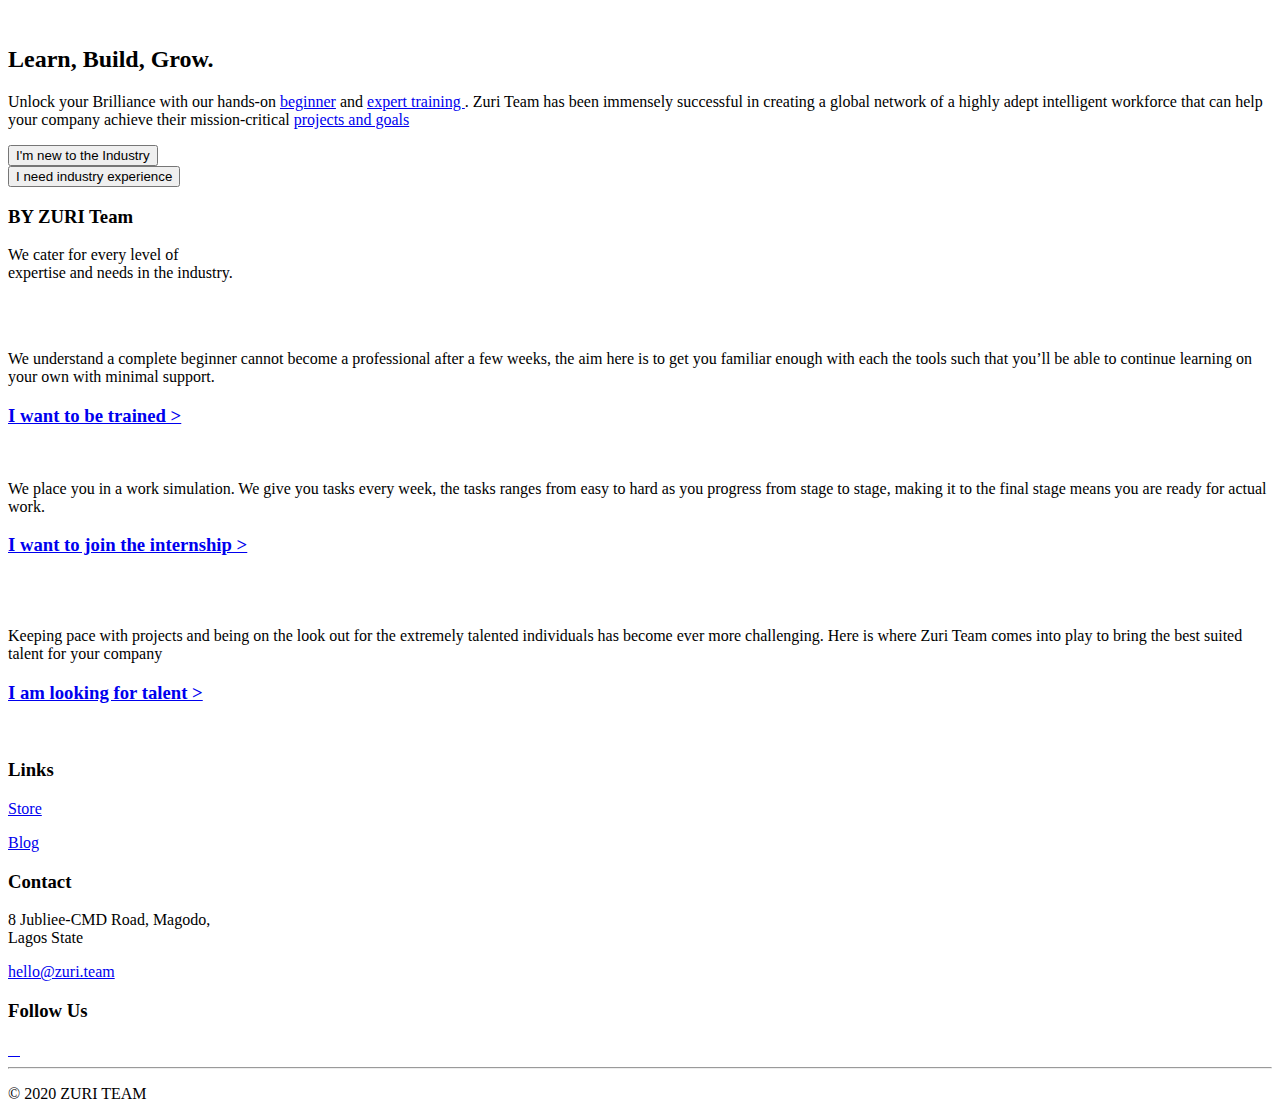
==== index.html @ e89ef2e3 "Initial commit" ====
<!doctype html>
<html lang="en">

<head>
    <meta charset="UTF-8">
    <meta content="width=device-width, user-scalable=no, initial-scale=1.0, maximum-scale=1.0, minimum-scale=1.0"
        name="viewport">
    <meta content="ie=edge" http-equiv="X-UA-Compatible">
    <link href="landing.css" rel="stylesheet">
    <link href="./img/favicon.png" rel="icon" sizes="16x16 32x32" type="image/png">
    <title>ZURI | Learn, Build, Grow.</title>
    <meta name="description" content="Unlock your Brilliance with our hands-on training. Recruit from our global network of a highly adept intelligent workforce. Learn to code and teach others. Get a job as a coder / programmer">
    <meta name=”robots” content="index, follow">

    <!-- Global site tag (gtag.js) - Google Analytics -->
	<script async src="https://www.googletagmanager.com/gtag/js?id=G-2SJ29ZK43S"></script>
	<script>
  	window.dataLayer = window.dataLayer || [];
  	function gtag(){dataLayer.push(arguments);}
  	gtag('js', new Date());

  	gtag('config', 'G-2SJ29ZK43S');
	</script>
</head>

<body>
    <section class="hero-container">
        <div class="center-image">
            <img alt="" class="logo-img" src="https://zuri.team/img/zuri-logo-full.svg">
        </div>

        <div class="hero">
            <h2>Learn, Build, Grow.</h2>
            <p>Unlock your Brilliance with our hands-on <a href="https://training.zuri.team">beginner</a> and <a href="https://internship.zuri.team" target="_blank" rel="noopener noreferrer">expert training </a>. Zuri Team has been immensely successful in creating a global network of a highly adept intelligent workforce that can help your company
                achieve their mission-critical <a href="https://talent.zuri.team">projects and goals</a></p>
            <div class="btn-div">
                <a href="https://training.zuri.team/">
                    <button class=" my-btn btn-red">I'm new to the Industry</button>
                </a>
                <br class="d-block d-md-none">
                <a href="https://talent.zuri.team/">
                    <button class=" my-btn btn-red-outline">I need industry experience</button>
                </a>
            </div>
        </div>
    </section>

    <section class="programs">
        <div class="container-fluid program-content text-center">
            <h3 class="heading">BY ZURI Team</h3>
            <p class="slogan">We cater for every level of <br> expertise and needs in the industry.</p>

            <div class="container-fluid my-container">
                <div class="row">
                    <div class="col-lg-4 program-card-zed text-center">
                        <div class="program-card text-left mx-auto m-4 m-lg-0">
                            <img alt="" class="card-bg-svg-1 d-none d-xl-block"
                                src="https://res.cloudinary.com/dafsch2zs/image/upload/v1596628122/Zuri%20Landing/left_bvmv7q.png">
                            <div class="zed-content">
                                <img alt="" src="./img/zuri-training-img.svg">
                                <p>We understand a complete beginner cannot become a professional after a few weeks, the aim here is to get you familiar enough with each the tools such that you’ll be able to continue learning on your own with minimal support.</p>
                                <h3><a href="https://training.zuri.team/">I want to be trained ></a></h3>
                            </div>

                        </div>
                    </div>

                    <div class="col-lg-4 text-center">
                        <div class="program-card text-left mx-auto m-4 m-lg-0">
                            <img alt="" src="https://zuri.team/img/zuri-training-img.svg">
                            <p>We place you in a work simulation. We give you tasks every week, the tasks ranges from easy to hard as you progress from stage to stage, making it to the final stage means you are ready for actual work.  </p>
                            <h3><a href="https://internship.zuri.team/">I want to join the internship ></a></h3>
                        </div>
                    </div>

                    <div class="col-lg-4 program-card-zed">
                        <div class="program-card text-left mx-auto m-4 m-lg-0">
                            <img alt="" class="card-bg-svg-2 d-none d-xl-block"
                                src="https://res.cloudinary.com/dafsch2zs/image/upload/v1596628122/Zuri%20Landing/right_yz6hn3.png">
                            <div class="zed">
                                <img alt="" src="./img/zuri-talent-img.svg">
                                <p>Keeping pace
                                    with projects and being on the look out for the extremely talented
                                    individuals has become ever more challenging. Here is where Zuri
                                    Team comes into play to bring the best suited talent for your
                                    company</p>
                                <h3><a href="https://talent.zuri.team/" target="_blank">I am looking for talent ></a></h3>
                            </div>
                        </div>
                    </div>
                </div>
            </div>

        </div>
    </section>


    <footer class="footer my-container mx-auto">
        <div class="footer-flex-container text-center text-md-left">
            <div class="flex-1">
                <img alt="" class="footer-logo" src="./img/zuri-logo-full.svg">
            </div>

      
            <div class="flex-3">
                <h3>Links</h3>              
                <a href="https://flutterwave.com/store/zuriteam">
                    <p>Store</p>
                </a>
                <a href="https://blog.zuri.team">
                    <p>Blog</p>
                </a>
            </div>

            <div class="flex-4 address">
                <h3>Contact</h3>
                <p>8 Jubliee-CMD Road, Magodo, <br />Lagos State</p>
                <p>
                    <a href="mailto:hello@zuri.com">
                        hello@zuri.team
                    </a>
                </p>
            </div>

            <div class="flex-5">
                <h3>Follow Us</h3>
                <div class="contact-icons">
                    <a target="_blank" href="https://web.facebook.com/thezuriteam"> <img alt="" src="./img/fb.png"> </a>
                    <a target="_blank" href="https://twitter.com/theZuriTeam"> <img alt="" src="./img/twitter.png"> </a>
                    <a target="_blank" href="https://www.instagram.com/thezuriteam/"> <img alt="" src="./img/IG.png"> </a>
                    <a href="#"> <img alt="" src="./img/in.png"> </a>
                </div>
            </div>
        </div>

        <div>
            <hr class="m-3 md-0">
        </div>

        <div class="mx-auto text-center copyright">
            <p> &#169 2020 ZURI TEAM </p>
        </div>

    </footer>


 <!--
  This script places a badge on your repl's full-browser view back to your repl's cover
  page. Try various colors for the theme: dark, light, red, orange, yellow, lime, green,
  teal, blue, blurple, magenta, pink!
  -->
  <script src="https://replit.com/public/js/replit-badge.js" theme="blue" defer></script> 
</body>

</html>
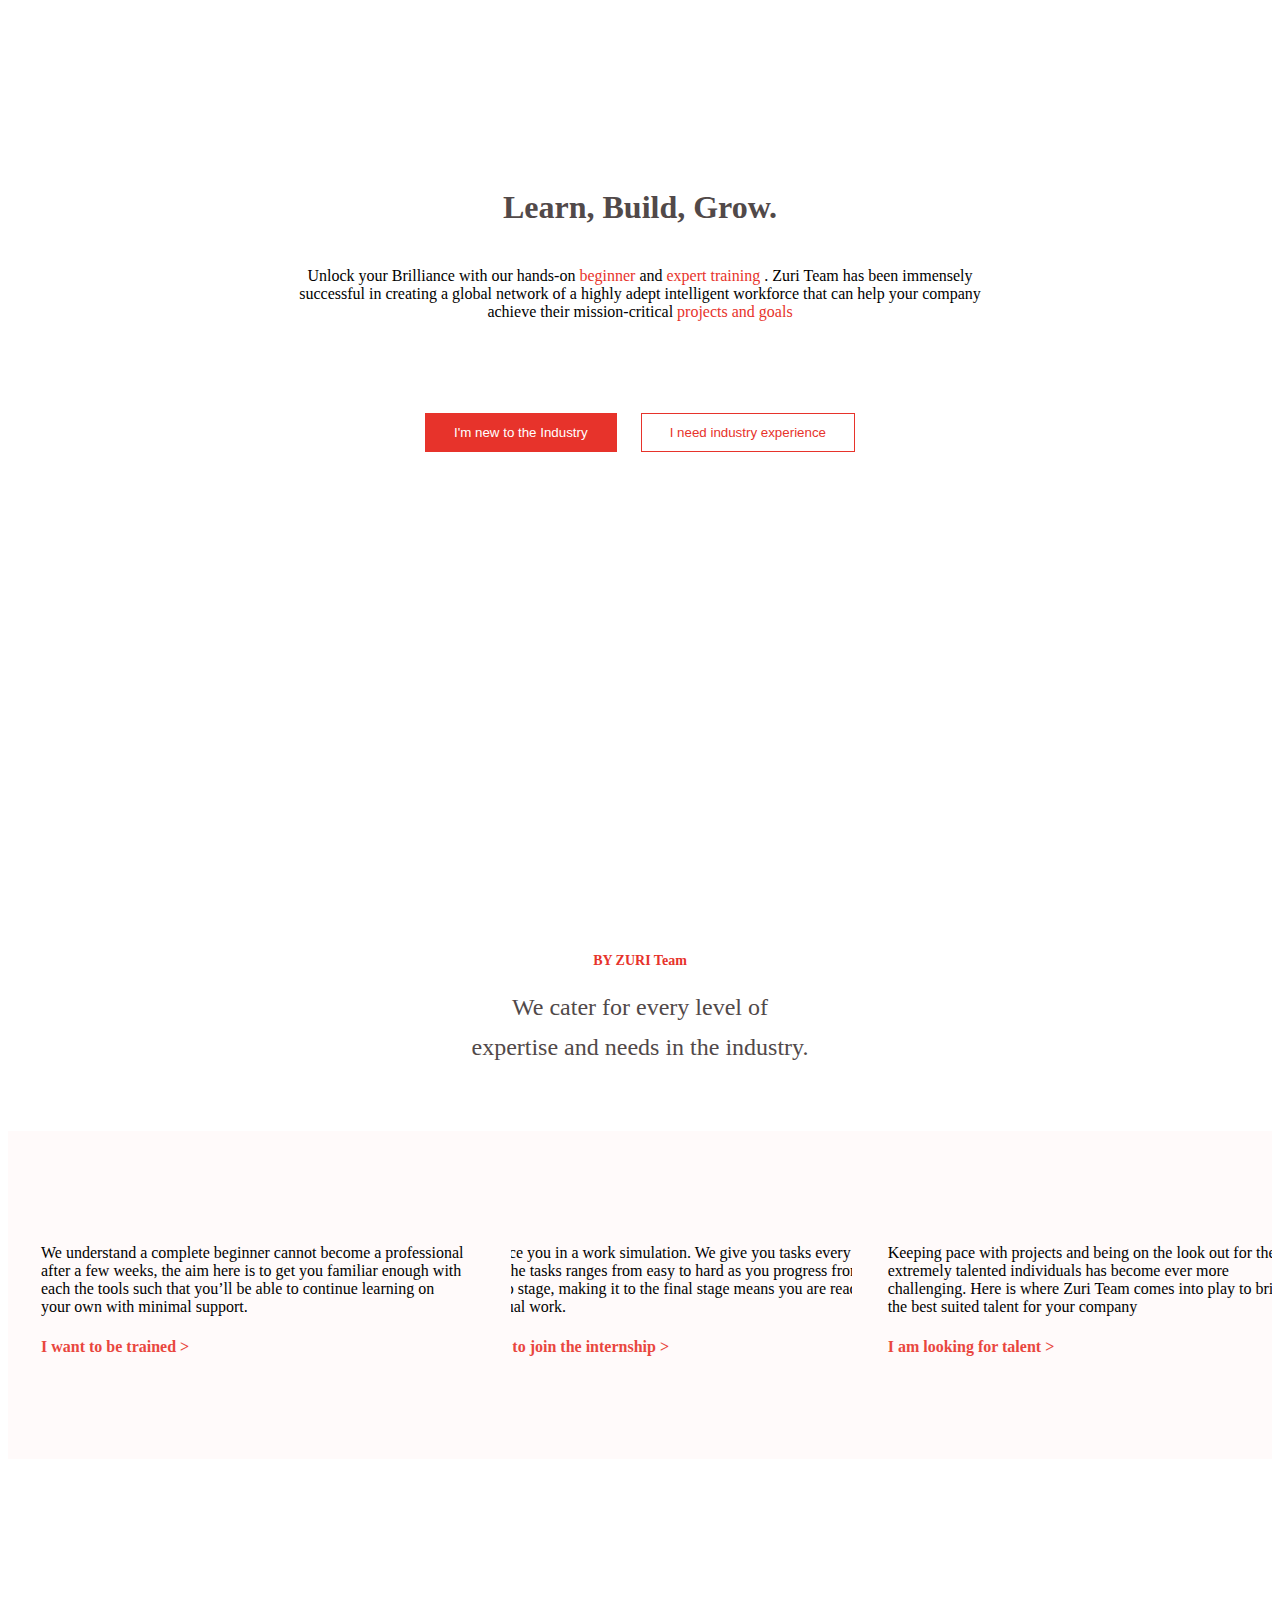
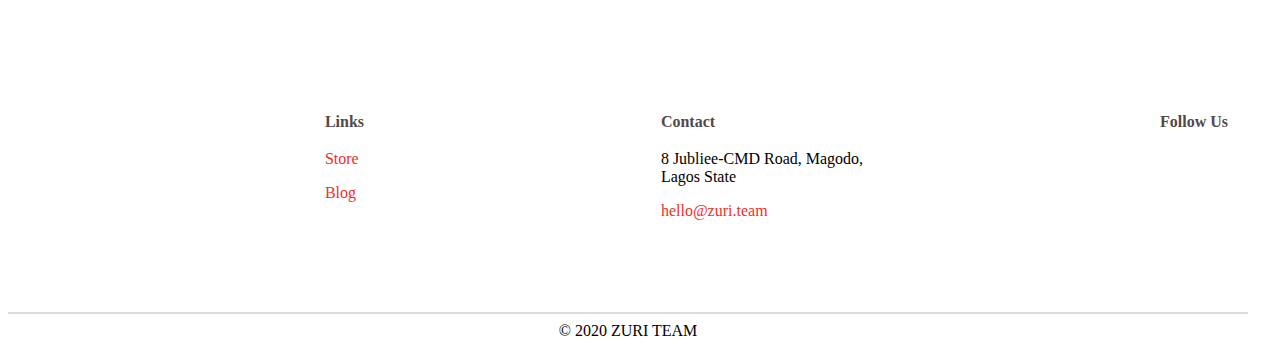
==== commit a6d5f026: "deploy css fle" ====
--- a/index.html
+++ b/index.html
@@ -2,12 +2,10 @@
 <html lang="en">
 
 <head>
-    <meta charset="UTF-8">
-    <meta content="width=device-width, user-scalable=no, initial-scale=1.0, maximum-scale=1.0, minimum-scale=1.0"
-        name="viewport">
-    <meta content="ie=edge" http-equiv="X-UA-Compatible">
-    <link href="landing.css" rel="stylesheet">
-    <link href="./img/favicon.png" rel="icon" sizes="16x16 32x32" type="image/png">
+   <meta charset="UTF-8">
+    <meta http-equiv="X-UA-Compatible" content="IE=edge">
+    <meta name="viewport" content="width=device-width, initial-scale=1.0">
+    <link rel="stylesheet" href="style.css">
     <title>ZURI | Learn, Build, Grow.</title>
     <meta name="description" content="Unlock your Brilliance with our hands-on training. Recruit from our global network of a highly adept intelligent workforce. Learn to code and teach others. Get a job as a coder / programmer">
     <meta name=”robots” content="index, follow">
--- a/style.css
+++ b/style.css
@@ -0,0 +1,228 @@
+.hero-container {
+  height: 800px;
+  background-image: url("https://zuri.team/img/hero-bg.svg");
+  background-size: cover;
+  background-position: center center;
+  background-repeat: no-repeat;
+}
+
+.center-image {
+  margin: auto;
+  display: flex;
+  padding-top: 69px;
+  margin-bottom: 69px;
+}
+
+.logo-img {
+  margin: auto;
+  vertical-align: middle;
+  border-style: none;
+}
+
+.hero {
+  padding: 10px;
+  max-width: 700px;
+  margin: 0 auto;
+  text-align: center;
+}
+
+.hero h2 {
+  font-size: 32px;
+  line-height: 48px;
+  text-align: center;
+  font-weight: 800;
+  color: #514949;
+  margin-bottom: 36px;
+}
+
+hero p {
+  font-size: 16px;
+  line-height: 24px;
+  color: #514949;
+  opacity: 0.9;
+}
+
+p {
+  margin-top: 0;
+  margin-bottom: 1rem;
+}
+
+.btn-div {
+  margin-top: 92px;
+  display: flex;
+  justify-content: center;
+  }
+
+a {
+  color: #e7332b;
+  text-decoration: none;
+}
+
+.my-btn {
+  padding: 11px 28px;
+  border: 1px solid #e7332b;
+}
+.my-btn:hover{
+  color: #E7332B;
+  background-color: #fff;
+  border: 1px solid #E7332B;
+  cursor: pointer;
+}
+
+.btn-red {
+  background-color: #e7332b;
+  color: #fff;
+  margin-right: 24px;
+}
+
+.btn-red-outline {
+  background-color: #fff;
+  color: #e7332b;
+}
+.btn-red-outline:hover{
+  background-color: #E7332B;
+    color: #fff;
+}
+
+
+@media (min-width: 768px) {
+  .d-md-none {
+    display: none !important;
+  }
+}
+
+.programs {
+  background-color: #fff;
+  overflow: hidden;
+}
+
+.container-fluid {
+  margin: 0 auto;
+  /* max-width: 1240px; */
+  text-align: center;
+  /* border: 1px solid red; */
+}
+
+.program-content .heading {
+  font-size: 14px;
+  line-height: 24px;
+  color: #e7332b;
+  margin-top: 141px;
+}
+
+.program-content p.slogan {
+  font-size: 24px;
+  line-height: 40px;
+  text-align: center;
+  color: #514949;
+  margin-top: 8px;
+  margin-bottom: 64px;
+}
+
+.my-container {
+  max-width: 1240px !important;
+}
+
+.row {
+  display: flex;
+  -ms-flex-wrap: wrap;
+  flex-wrap: wrap;
+  margin-right: -15px;
+  margin-left: -15px;
+}
+.program-card-zed {
+  position: relative;
+  z-index: 1;
+}
+
+.text-center {
+  text-align: center !important;
+}
+
+.program-card {
+  /* height: 511px; */
+  width: 100%;
+  /* border: 1px solid red; */
+  background-color: #fffafa;
+  padding: 61px 47px 82px 36px;
+  text-align: justify-all;
+}
+
+.text-left {
+  text-align: left !important;
+}
+
+.program-card h3 a {
+  font-size: 16px;
+  line-height: 24px;
+  color: #e7332b;
+  opacity: 0.9;
+}
+
+a {
+  color: #e7332b;
+  text-decoration: none;
+}
+
+.program-card img {
+  margin-bottom: 48px;
+}
+
+.card-bg-svg-1 {
+  width: 100%;
+  position: absolute;
+  left: -120px;
+  top: -75px;
+  z-index: -1;
+}
+
+.card-bg-svg-2 {
+  width: 90%;
+  position: absolute;
+  right: -120px;
+  top: -75px;
+  z-index: -1;
+}
+
+@media (min-width: 992px) {
+  .col-lg-4 {
+    -ms-flex: 0 0 33.333333%;
+    flex: 0 0 33.333333%;
+    max-width: 33.333333%;
+  }
+}
+
+.footer {
+  margin-top: 215px;
+}
+
+.footer-flex-container {
+  display: flex;
+  justify-content: space-between;
+  flex-wrap: wrap;
+  margin-bottom: 56px;
+  padding: 20px;
+}
+
+@media (min-width: 768px) {
+  .text-md-left {
+    text-align: left !important;
+  }
+}
+
+footer hr {
+  opacity: 0.2;
+  border: 0.7px solid #514949;
+}
+
+.footer h3 {
+  font-size: 16px;
+  font-weight: bold;
+  line-height: 24px;
+  color: #514949;
+}
+
+.contact-icons img {
+  width: 18px !important;
+  margin-right: 5px;
+}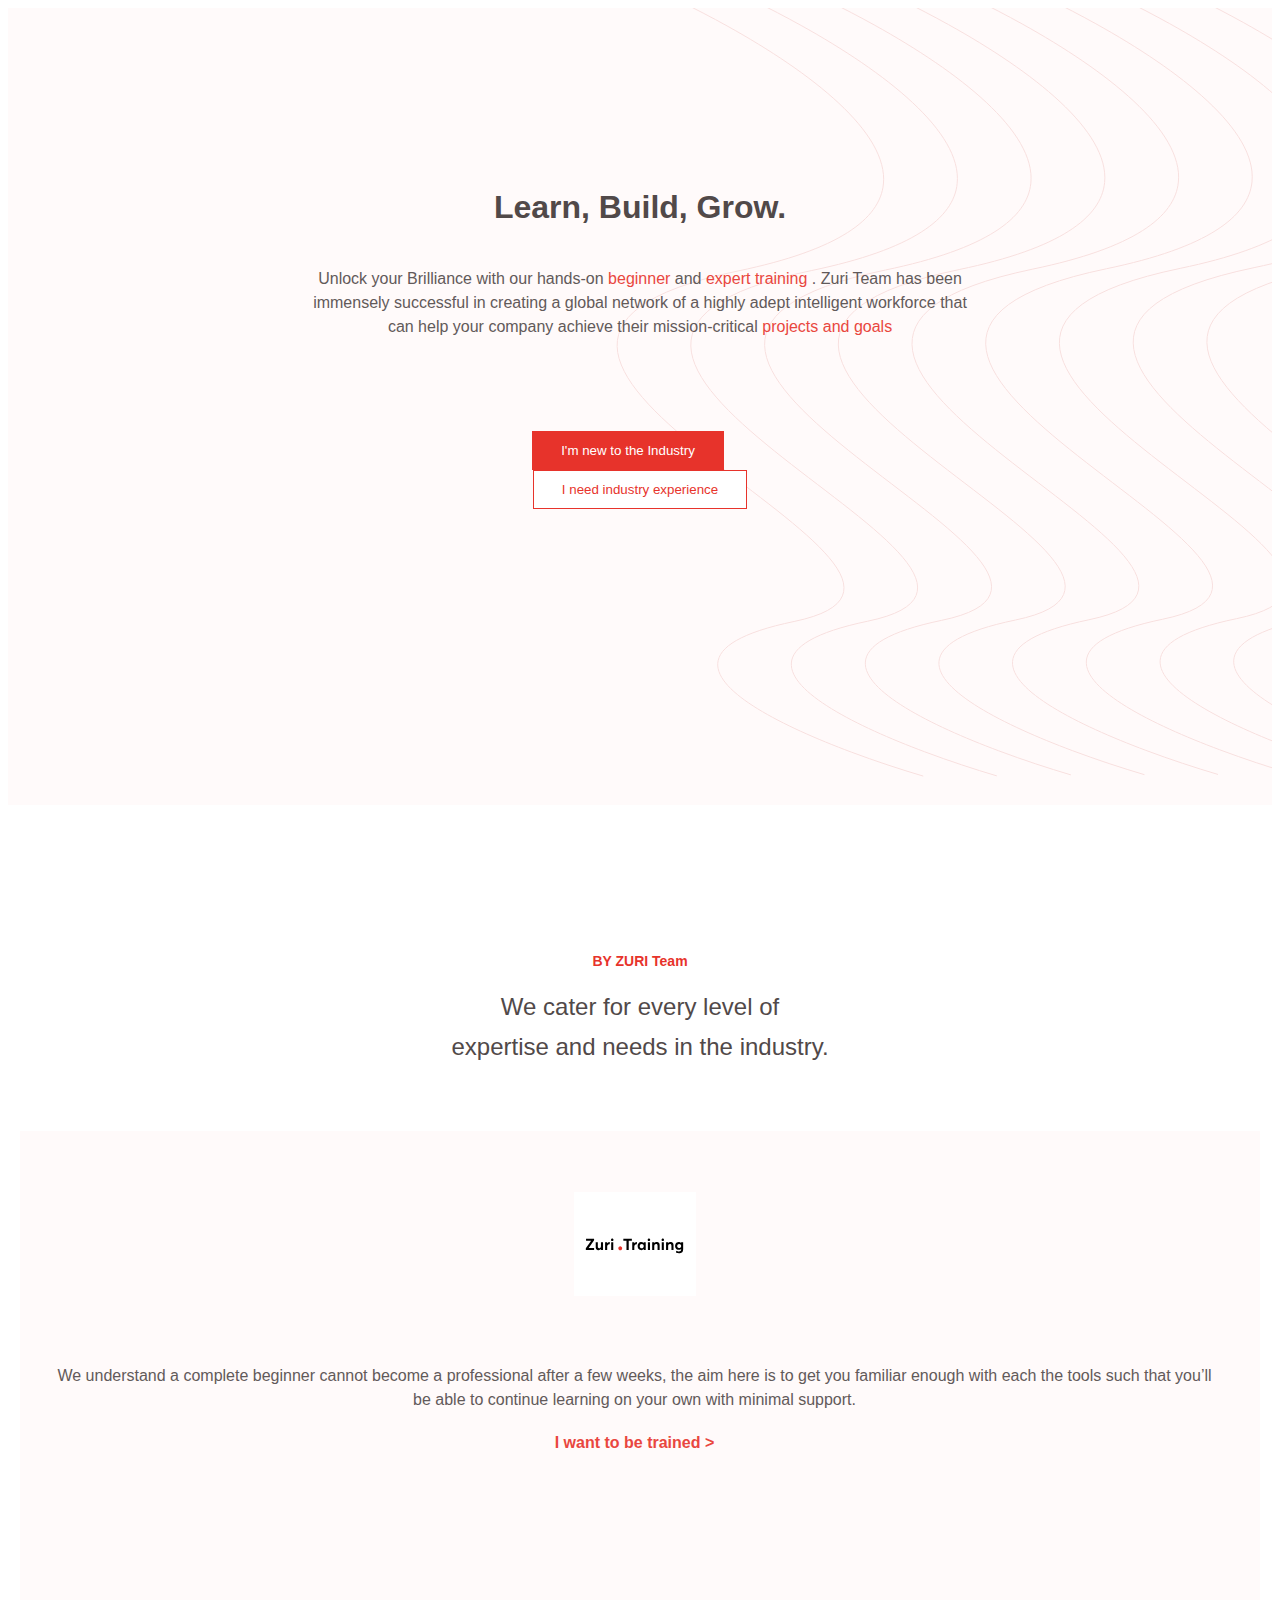
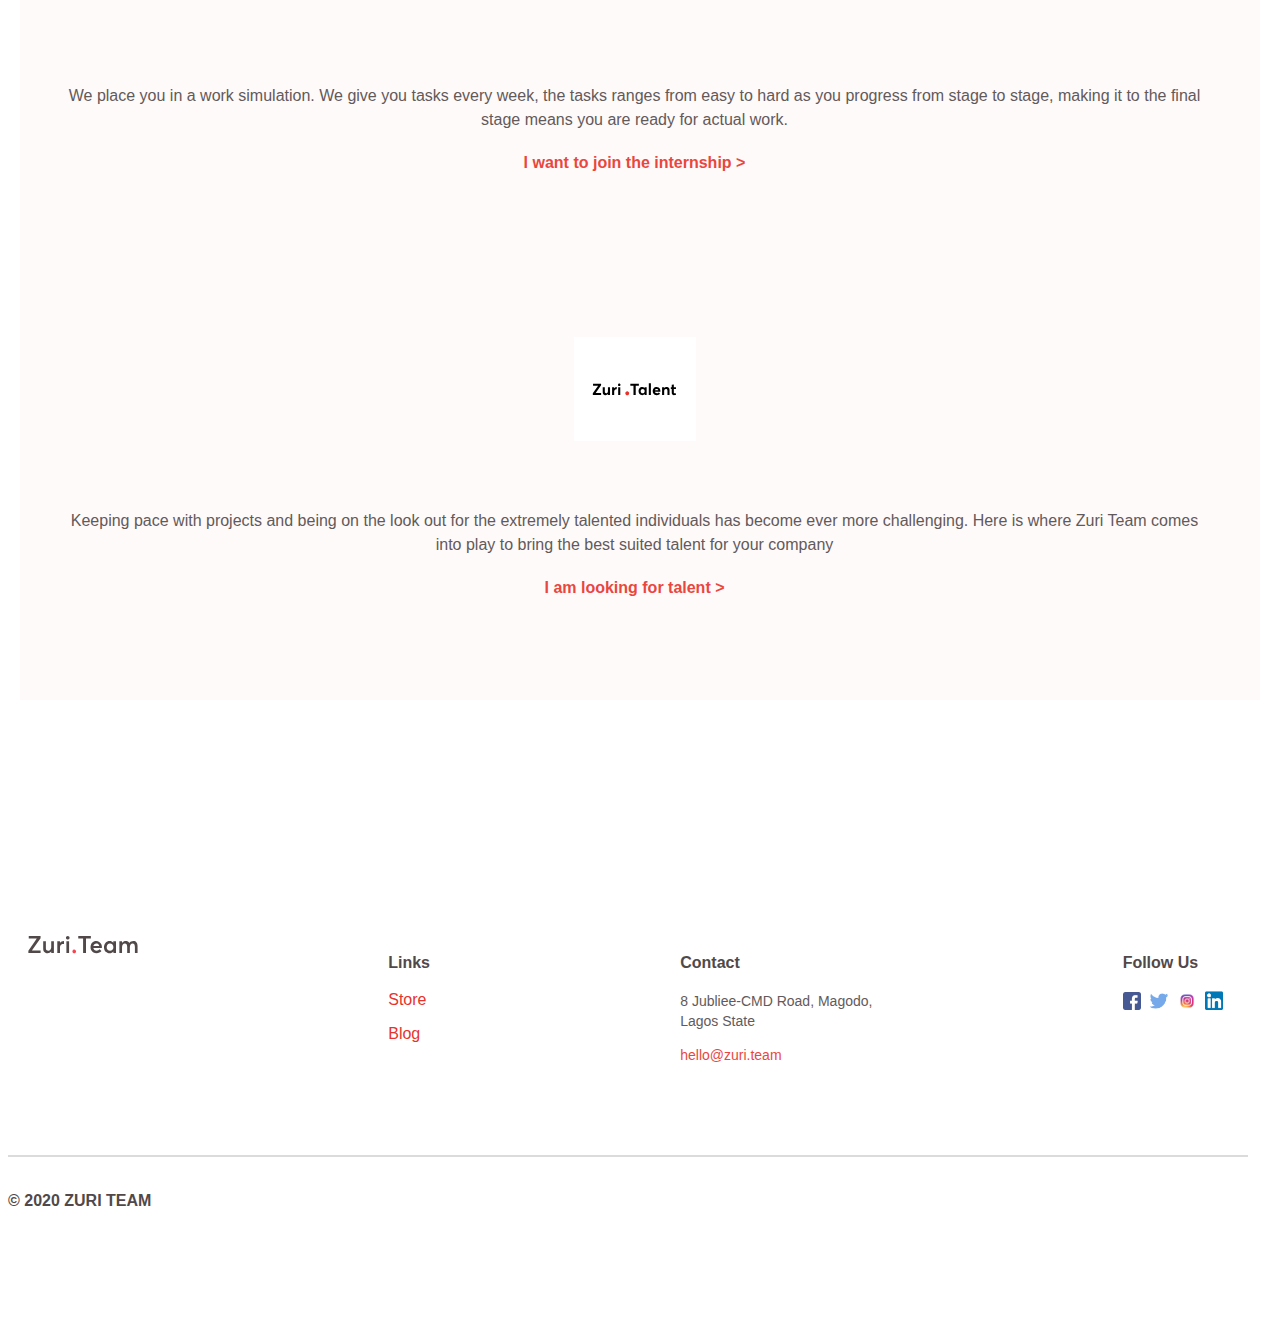
==== commit 24aaeb12: "add extra pages" ====
--- a/index.html
+++ b/index.html
@@ -29,14 +29,14 @@
 
         <div class="hero">
             <h2>Learn, Build, Grow.</h2>
-            <p>Unlock your Brilliance with our hands-on <a href="https://training.zuri.team">beginner</a> and <a href="https://internship.zuri.team" target="_blank" rel="noopener noreferrer">expert training </a>. Zuri Team has been immensely successful in creating a global network of a highly adept intelligent workforce that can help your company
-                achieve their mission-critical <a href="https://talent.zuri.team">projects and goals</a></p>
+            <p>Unlock your Brilliance with our hands-on <a href="training.html">beginner</a> and <a href="https://internship.zuri.team" target="_blank" rel="noopener noreferrer">expert training </a>. Zuri Team has been immensely successful in creating a global network of a highly adept intelligent workforce that can help your company
+                achieve their mission-critical <a href="talent.html">projects and goals</a></p>
             <div class="btn-div">
-                <a href="https://training.zuri.team/">
+                <a href="talent.html">
                     <button class=" my-btn btn-red">I'm new to the Industry</button>
                 </a>
                 <br class="d-block d-md-none">
-                <a href="https://talent.zuri.team/">
+                <a href="training.html">
                     <button class=" my-btn btn-red-outline">I need industry experience</button>
                 </a>
             </div>
--- a/style.css
+++ b/style.css
@@ -1,228 +1,302 @@
+@font-face {
+    font-family: Averta;
+    src: url(https://res.cloudinary.com/dafsch2zs/raw/upload/v1596618987/Zuri%20Landing/AvertaDemoPECuttedDemo-Regular_dghpn7.otf);
+}
+
+* {
+    box-sizing: border-box;
+    font-family: Averta, sans-serif;
+    /*overflow: hidden;*/
+}
+
+a {
+    color: #E7332B;
+    text-decoration: none;
+}
+
+a:hover{
+    text-decoration: none;
+    color: #eb5850;
+}
+
+.container-fluid {
+    max-width: 1440px !important;
+}
+
+.my-container {
+    max-width: 1240px !important;
+}
+
+.center-image {
+    margin: auto;
+    display: flex;
+    padding-top: 69px;
+    margin-bottom: 69px;
+}
+
+.center-image img {
+    margin: auto;
+}
+
+/* .logo-img {
+    margin-top: 69px;
+    margin-left: 100px;
+    margin-bottom: 143px;
+} */
+
 .hero-container {
-  height: 800px;
-  background-image: url("https://zuri.team/img/hero-bg.svg");
-  background-size: cover;
-  background-position: center center;
-  background-repeat: no-repeat;
-}
-
-.center-image {
-  margin: auto;
-  display: flex;
-  padding-top: 69px;
-  margin-bottom: 69px;
-}
-
-.logo-img {
-  margin: auto;
-  vertical-align: middle;
-  border-style: none;
+    height: 800px;
+    background-image: url("../img/hero-bg.svg");
+    background-size: cover;
+    background-position: center center;
+    background-repeat: no-repeat;
 }
 
 .hero {
-  padding: 10px;
-  max-width: 700px;
-  margin: 0 auto;
-  text-align: center;
+    padding: 10px;
+    max-width: 700px;
+    margin: 0 auto;
+    text-align: center;
 }
 
 .hero h2 {
-  font-size: 32px;
-  line-height: 48px;
-  text-align: center;
-  font-weight: 800;
-  color: #514949;
-  margin-bottom: 36px;
-}
-
-hero p {
-  font-size: 16px;
-  line-height: 24px;
-  color: #514949;
-  opacity: 0.9;
-}
-
-p {
-  margin-top: 0;
-  margin-bottom: 1rem;
+    font-size: 32px;
+    line-height: 48px;
+    text-align: center;
+    font-weight: 800;
+    color: #514949;
+    margin-bottom: 36px;
+}
+
+.hero p {
+    font-size: 16px;
+    line-height: 24px;
+    color: #514949;
+    opacity: 0.9;
 }
 
 .btn-div {
-  margin-top: 92px;
-  display: flex;
-  justify-content: center;
-  }
-
-a {
-  color: #e7332b;
-  text-decoration: none;
+    margin-top: 92px;
 }
 
 .my-btn {
-  padding: 11px 28px;
-  border: 1px solid #e7332b;
-}
-.my-btn:hover{
-  color: #E7332B;
-  background-color: #fff;
-  border: 1px solid #E7332B;
-  cursor: pointer;
+    padding: 11px 28px;
+    border: 1px solid #E7332B;
 }
 
 .btn-red {
-  background-color: #e7332b;
-  color: #fff;
-  margin-right: 24px;
+    background-color: #E7332B;
+    color: #fff;
+    margin-right: 24px;
+}
+
+.btn-red:hover {
+    background-color: #fff;
+    color: #E7332B;
 }
 
 .btn-red-outline {
-  background-color: #fff;
-  color: #e7332b;
-}
-.btn-red-outline:hover{
-  background-color: #E7332B;
+    background-color: #fff;
+    color: #E7332B;
+}
+
+.btn-red-outline:hover {
+    background-color: #E7332B;
     color: #fff;
 }
 
-
-@media (min-width: 768px) {
-  .d-md-none {
-    display: none !important;
-  }
-}
-
-.programs {
-  background-color: #fff;
-  overflow: hidden;
+section.programs {
+    background-color: #fff;
+    overflow: hidden;
+}
+
+.program-content {
+    padding-top: 0 !important;
+}
+
+.program-content .heading {
+    font-size: 14px;
+    line-height: 24px;
+    color: #E7332B;
+    margin-top: 141px;
+}
+
+.program-content p.slogan {
+    font-size: 24px;
+    line-height: 40px;
+    text-align: center;
+    color: #514949;
+    margin-top: 8px;
+    margin-bottom: 64px;
+
 }
 
 .container-fluid {
-  margin: 0 auto;
-  /* max-width: 1240px; */
-  text-align: center;
-  /* border: 1px solid red; */
-}
-
-.program-content .heading {
-  font-size: 14px;
-  line-height: 24px;
-  color: #e7332b;
-  margin-top: 141px;
-}
-
-.program-content p.slogan {
-  font-size: 24px;
-  line-height: 40px;
-  text-align: center;
-  color: #514949;
-  margin-top: 8px;
-  margin-bottom: 64px;
-}
-
-.my-container {
-  max-width: 1240px !important;
-}
-
-.row {
-  display: flex;
-  -ms-flex-wrap: wrap;
-  flex-wrap: wrap;
-  margin-right: -15px;
-  margin-left: -15px;
-}
+    margin: 0 auto;
+    /*max-width: 1240px;*/
+    text-align: center;
+    /*border: 1px solid red;*/
+}
+
+.program-card {
+    /*height: 511px;*/
+    width: 100%;
+    /*border: 1px solid red;*/
+    background-color: #FFFAFA;
+    padding: 61px 47px 82px 36px;
+    text-align: justify-all;
+}
+
 .program-card-zed {
-  position: relative;
-  z-index: 1;
-}
-
-.text-center {
-  text-align: center !important;
-}
-
-.program-card {
-  /* height: 511px; */
-  width: 100%;
-  /* border: 1px solid red; */
-  background-color: #fffafa;
-  padding: 61px 47px 82px 36px;
-  text-align: justify-all;
-}
-
-.text-left {
-  text-align: left !important;
+    position: relative;
+    z-index: 1;
+}
+
+img.card-bg-svg-1 {
+    width: 100%;
+    position: absolute;
+    left: -120px;
+    top: -75px;
+    z-index: -1;
+}
+
+img.card-bg-svg-2 {
+    width: 90%;
+    position: absolute;
+    right: -120px;
+    top: -75px;
+    z-index: -1;
+}
+
+.program-card img {
+    margin-bottom: 48px;
+}
+
+.program-card p {
+    font-size: 16px;
+    line-height: 24px;
+    color: #514949;
+    opacity: 0.9;
 }
 
 .program-card h3 a {
-  font-size: 16px;
-  line-height: 24px;
-  color: #e7332b;
-  opacity: 0.9;
-}
-
-a {
-  color: #e7332b;
-  text-decoration: none;
-}
-
-.program-card img {
-  margin-bottom: 48px;
-}
-
-.card-bg-svg-1 {
-  width: 100%;
-  position: absolute;
-  left: -120px;
-  top: -75px;
-  z-index: -1;
-}
-
-.card-bg-svg-2 {
-  width: 90%;
-  position: absolute;
-  right: -120px;
-  top: -75px;
-  z-index: -1;
-}
-
-@media (min-width: 992px) {
-  .col-lg-4 {
-    -ms-flex: 0 0 33.333333%;
-    flex: 0 0 33.333333%;
-    max-width: 33.333333%;
-  }
+    font-size: 16px;
+    line-height: 24px;
+    color: #E7332B;
+    opacity: 0.9;
 }
 
 .footer {
-  margin-top: 215px;
+    margin-top: 215px;
 }
 
 .footer-flex-container {
-  display: flex;
-  justify-content: space-between;
-  flex-wrap: wrap;
-  margin-bottom: 56px;
-  padding: 20px;
-}
-
-@media (min-width: 768px) {
-  .text-md-left {
-    text-align: left !important;
-  }
-}
+    display: flex;
+    justify-content: space-between;
+    flex-wrap: wrap;
+    margin-bottom: 56px;
+    padding: 20px;
+}
+
+.footer h3 {
+    font-size: 16px;
+    font-weight: bold;
+    line-height: 24px;
+    color: #514949;
+}
+
+.quick-links {
+    list-style: none;
+    margin: 0;
+    padding: 0;
+}
+
+.quick-links a {
+    text-decoration: none;
+    font-size: 14px;
+    line-height: 20px;
+    color: #514949;
+    opacity: 0.9;
+}
+
+.contact p,
+.address p {
+    font-size: 14px;
+    line-height: 20px;
+    color: #514949;
+    opacity: 0.9;
+}
+
+.contact-icons img {
+    width: 18px !important;
+    margin-right: 5px;
+}
+
 
 footer hr {
-  opacity: 0.2;
-  border: 0.7px solid #514949;
-}
-
-.footer h3 {
-  font-size: 16px;
-  font-weight: bold;
-  line-height: 24px;
-  color: #514949;
-}
-
-.contact-icons img {
-  width: 18px !important;
-  margin-right: 5px;
-}+    opacity: 0.2;
+    border: 0.7px solid #514949;
+}
+
+.copyright p {
+    font-size: 16px;
+    line-height: 24px;
+    font-weight: bold;
+    margin-top: 32px;
+    color: #514949;
+    padding-bottom: 97px;
+}
+
+@media (max-width: 768px) {
+
+    .hero-container {
+        height: auto;
+    }
+
+    img.logo-img {
+        display: block;
+        padding-top: 50px;
+        margin: auto;
+        margin-bottom: 20px;
+    }
+
+    .hero h2 {
+        font-size: 28px;
+        line-height: 34px;
+        text-align: center;
+    }
+
+    .btn-div {
+        margin-bottom: 50px;
+    }
+
+
+    button.my-btn {
+        display: block;
+        margin: auto;
+        justify-content: center;
+    }
+
+    h3.heading {
+        margin-top: 60px !important;
+    }
+
+    .footer-flex-container {
+        flex-direction: column;
+        justify-content: center;
+        align-items: center;
+    }
+
+    .footer-logo {
+        width: 150px;
+        margin-bottom: 15px;
+    }
+
+    .footer-flex-container h3 {
+        font-size: 24px;
+        margin-top: 20px;
+
+    }
+
+
+}
